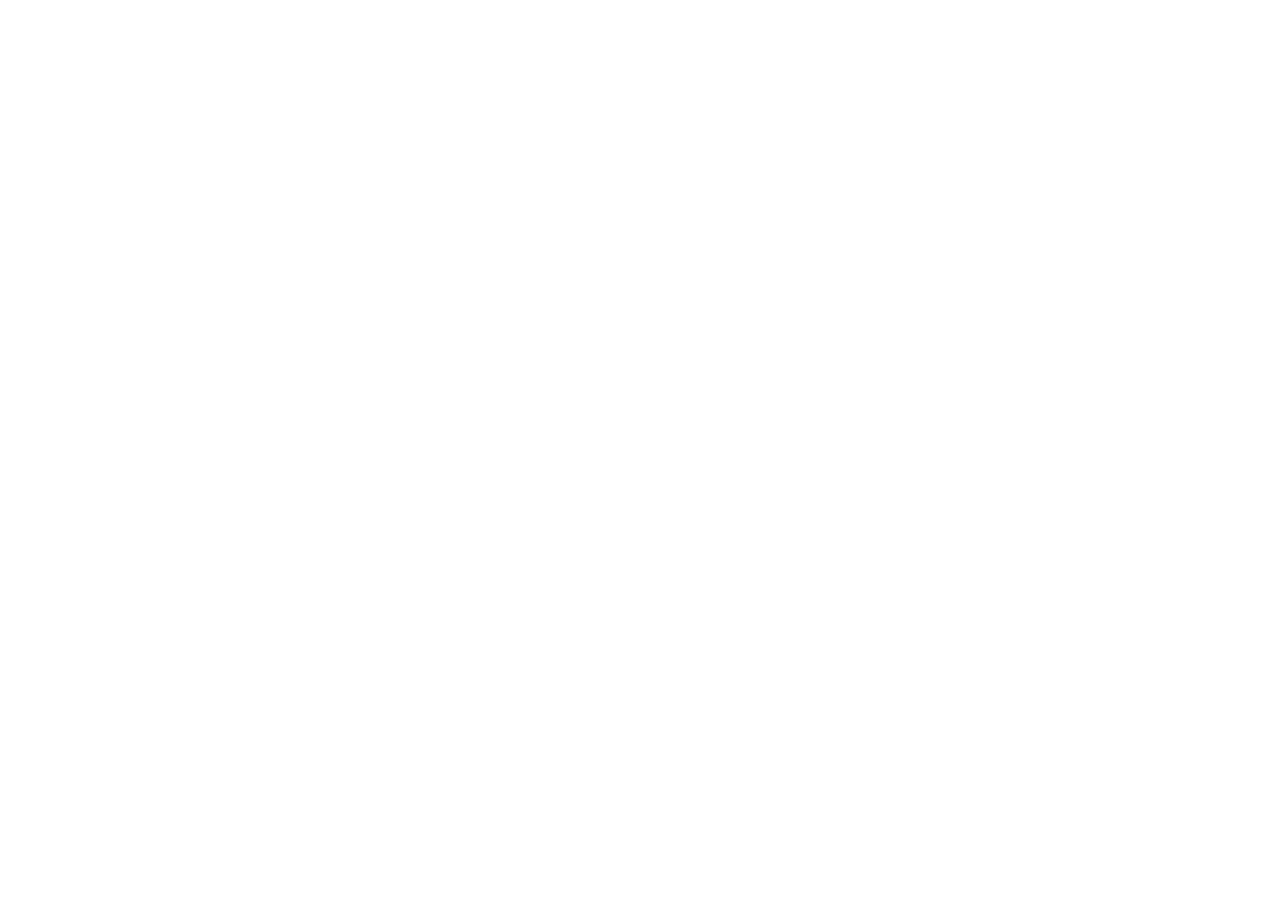
==== cursos.html @ 026576c5 "iniciando practica" ====
<!DOCTYPE html>
<html lang="en">
<head>
    <meta charset="UTF-8">
    <meta name="viewport" content="width=device-width, initial-scale=1.0">
    <link rel="stylesheet" href="./css/estilos.css">
    <title>Cursos</title>
</head>
<body>
    
</body>
</html>
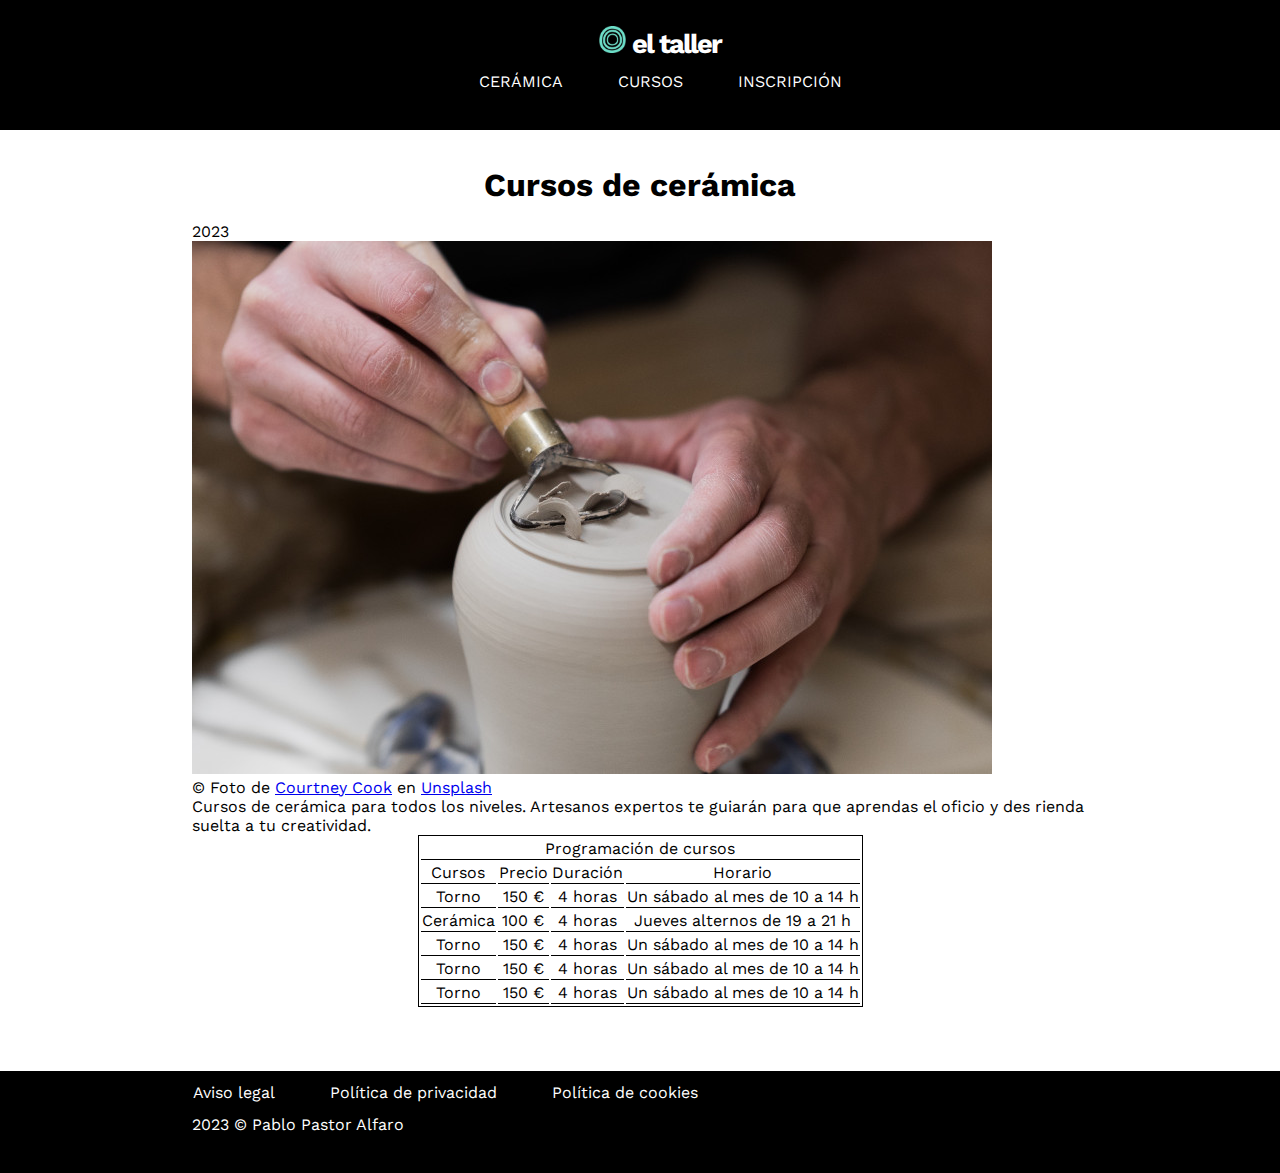
==== commit 686936ba: "Empezando cursos" ====
--- a/cursos.html
+++ b/cursos.html
@@ -1,12 +1,108 @@
 <!DOCTYPE html>
 <html lang="en">
+
 <head>
     <meta charset="UTF-8">
     <meta name="viewport" content="width=device-width, initial-scale=1.0">
+    <link rel="icon" type="image/x-icon" href="./img/favicon-32x32.png">
     <link rel="stylesheet" href="./css/estilos.css">
     <title>Cursos</title>
 </head>
+
 <body>
-    
+    <header>
+        <ul>
+            <li>
+                <img src="./img/isologo-taller.png" alt="logo_taller">
+            </li>
+            <li>el taller</li>
+        </ul>
+        <nav>
+            <ul>
+                <li><a href="que-es-la-ceramica.html">CERÁMICA</a></li>
+                <li><a href="cursos.html">CURSOS</a></li>
+                <li><a href="inscripcion-cursos.html">INSCRIPCIÓN</a></li>
+            </ul>
+        </nav>
+    </header>
+    <main>
+        <article>
+            <header>
+                <h1>
+                    Cursos de cerámica
+                </h1>
+                <time datetime="2023">2023</time>
+            </header>
+            <figure>
+                <img src="./img/cursos-ceramica.jpg" alt="curso_ceramica">
+                <figcaption>© Foto de <a href="
+                        https://unsplash.com/@courtneymcook">Courtney Cook</a> en <a
+                        href="https://unsplash.com/es/fotos/jZLozXwxgbo">Unsplash</a>
+                </figcaption>
+            </figure>
+            <p>Cursos de cerámica para todos los niveles. Artesanos expertos te guiarán para que aprendas el oficio y
+                des rienda suelta a tu creatividad.</p>
+
+                <table>
+                    <thead>
+                        <tr>
+                            <td colspan="4">
+                                Programación de cursos
+                            </td>
+                        </tr>
+                        <tr>
+                            <td>Cursos</td>
+                            <td>Precio</td>
+                            <td>Duración</td>
+                            <td>Horario</td>
+                        </tr>
+                    </thead>
+                    <tbody>
+                        <tr>
+                            <td>Torno</td>
+                            <td>150 €</td>
+                            <td>4 horas</td>
+                            <td>Un sábado al mes de 10 a 14 h</td>
+                        </tr>
+                        <tr>
+                            <td>Cerámica</td>
+                            <td>100 €</td>
+                            <td>4 horas</td>
+                            <td>Jueves alternos de 19 a 21 h</td>
+                        </tr>
+                        <tr>
+                            <td>Torno</td>
+                            <td>150 €</td>
+                            <td>4 horas</td>
+                            <td>Un sábado al mes de 10 a 14 h</td>
+                        </tr>
+                        <tr>
+                            <td>Torno</td>
+                            <td>150 €</td>
+                            <td>4 horas</td>
+                            <td>Un sábado al mes de 10 a 14 h</td>
+                        </tr>
+                        <tr>
+                            <td>Torno</td>
+                            <td>150 €</td>
+                            <td>4 horas</td>
+                            <td>Un sábado al mes de 10 a 14 h</td>
+                        </tr>
+                    </tbody>
+                </table>
+
+        </article>
+    </main>
+    <footer>
+        <ul>
+            <li><a href="#">Aviso legal</a></li>
+            <li><a href="#">Política de privacidad</a></li>
+            <li><a href="#">Política de cookies</a></li>
+        </ul>
+        <p>
+            2023 © Pablo Pastor Alfaro
+        </p>
+    </footer>
 </body>
+
 </html>--- a/css/estilos.css
+++ b/css/estilos.css
@@ -0,0 +1,240 @@
+@font-face {
+    font-family: FontGoogle;
+    src: url('../Work_Sans/WorkSans-VariableFont_wght.ttf');
+}
+
+* {
+    font-family: FontGoogle;
+    margin: 0 auto;
+}
+
+main{
+    text-align: left;
+    width: 70%;
+}
+
+article > footer{
+    margin-top: 2%;
+    font-size: 10.5px;
+ }
+
+ article > footer > a{
+    text-decoration: none;
+    color: #942C0B;
+    border-bottom: 1px dotted currentColor;
+ }
+
+ article > footer > a:hover{
+    text-decoration: none;
+    color: #942C0B;
+    border-bottom: 1px solid currentColor;
+ }
+
+#footer_index > p {
+    font-size: 0.8em;
+}
+
+#footer_index > ul {
+    margin-bottom: 1%;
+}
+
+#footer_index > ul > li {
+    display: inline;
+    padding-right: 1em;
+    font-size: 1.1em;
+}
+
+#footer_index a {
+    text-decoration: none;
+    color: white;
+}
+
+#footer_index a:hover {
+    text-decoration: none;
+    color: #6BDEC8;
+    border-bottom: solid 2px;
+}
+
+#index {
+    max-width: 100vw;
+    max-height: 100vh;
+    overflow: auto;
+    text-align: center;
+    background-image: url('../img/home-hero.jpg');
+    background-color: black;
+    /* Usado si la imagen no existe */
+    color: white;
+    background-position: center;
+    background-repeat: no-repeat;
+    background-size: cover;
+}
+
+#index nav ul {
+    margin-top: 2%;
+    list-style: none;
+    text-align: center;
+    font-size: 1.3em;
+    word-spacing: 20px;
+}
+
+#index nav ul li {
+    display: inline;
+}
+
+#index main {
+    width: 100%;
+    text-align: center;
+    margin-top: 10%;
+    margin-bottom: 13%;
+}
+
+#index figcaption {
+    font-size: 9em;
+    font-weight: 700;
+    letter-spacing: -10px;
+
+}
+
+#index main p {
+    font-size: 2.3em;
+    font-weight: 700;
+    letter-spacing: 7px;
+    position: relative;
+    top: -1em;
+}
+
+
+
+p a {
+    text-decoration: none;
+    color: #942C0B;
+    border-bottom: dotted 1px #942C0B;
+}
+
+p a:hover {
+    text-decoration: none;
+    color: #942C0B;
+    border-bottom: solid 1px #942C0B;
+}
+body > header{
+    background-color: #000000;
+    padding-top: 2%;
+    padding-bottom: 3%;
+}
+
+body > header > ul{
+    list-style: none;
+    text-align: center;
+}
+
+body > header > ul > li{
+    color: #FFFFFF;
+    display: inline;
+    font-size: 1.7em;
+    font-weight: 700;
+    letter-spacing: -2px;
+}
+
+body > header > ul > li > img{
+    width: 3vh;
+}
+
+nav > ul{
+    margin-top: 1%;
+    list-style: none;
+    text-align: center;
+    word-spacing: 50px;
+}
+ nav > ul > li{
+    display: inline;
+ }
+
+ nav > ul > li > a{
+    color: #FFFFFF;
+    text-decoration: none;
+ }
+
+ nav > ul > li > a:hover{
+    color: #6BDEC8;
+    border-bottom: solid 2px currentColor;
+ }
+
+ article > header > h1{
+    text-align: center;
+    margin-top: 4%;
+    margin-bottom: 2%;
+    font-weight: 700;
+ }
+
+ .video_youtube > iframe{
+    width: 93vh;
+    margin-top: 5%;
+    margin-left: 13%;
+ }
+
+ .video_youtube > figcaption{
+    margin-left: 13%;
+    font-size: 0.7em;
+ }
+
+ article > section{
+    margin-top: 3%;
+ }
+ 
+ article > section >p{
+    margin-top: 2%;
+    font-weight: 400;
+ }
+
+ section > dl > dt{
+    margin-top: 2%;
+    margin-bottom: 1%;
+    margin-left: 4%;
+    font-weight: 700;
+ }
+
+ section > dl > dd{
+    margin-left: 7%;
+ }
+
+ body > footer:not(#footer_index){
+    margin-top: 5%;
+    background-color: #000000;
+ }
+
+ body > footer:not(#footer_index) > p{
+    color: #FFFFFF;
+    padding-bottom: 3%;
+    width: 70%;
+ }
+
+ body > footer:not(#footer_index) > ul{
+    text-align: left;
+    width: 73%;
+    padding-top: 1%;
+    margin-bottom: 1%;
+    list-style: none;
+ }
+
+ body > footer:not(#footer_index) > ul >li{
+    display: inline;
+    margin-right: 50px;
+ }
+
+ body > footer:not(#footer_index) a{
+    color: #FFFFFF;
+    text-decoration: none;
+ }
+
+ table{
+    text-align: center;
+    border: 1px solid black;
+ }
+
+ td{
+    border-bottom: 1px solid black;
+ }
+ 
+
+ 
+
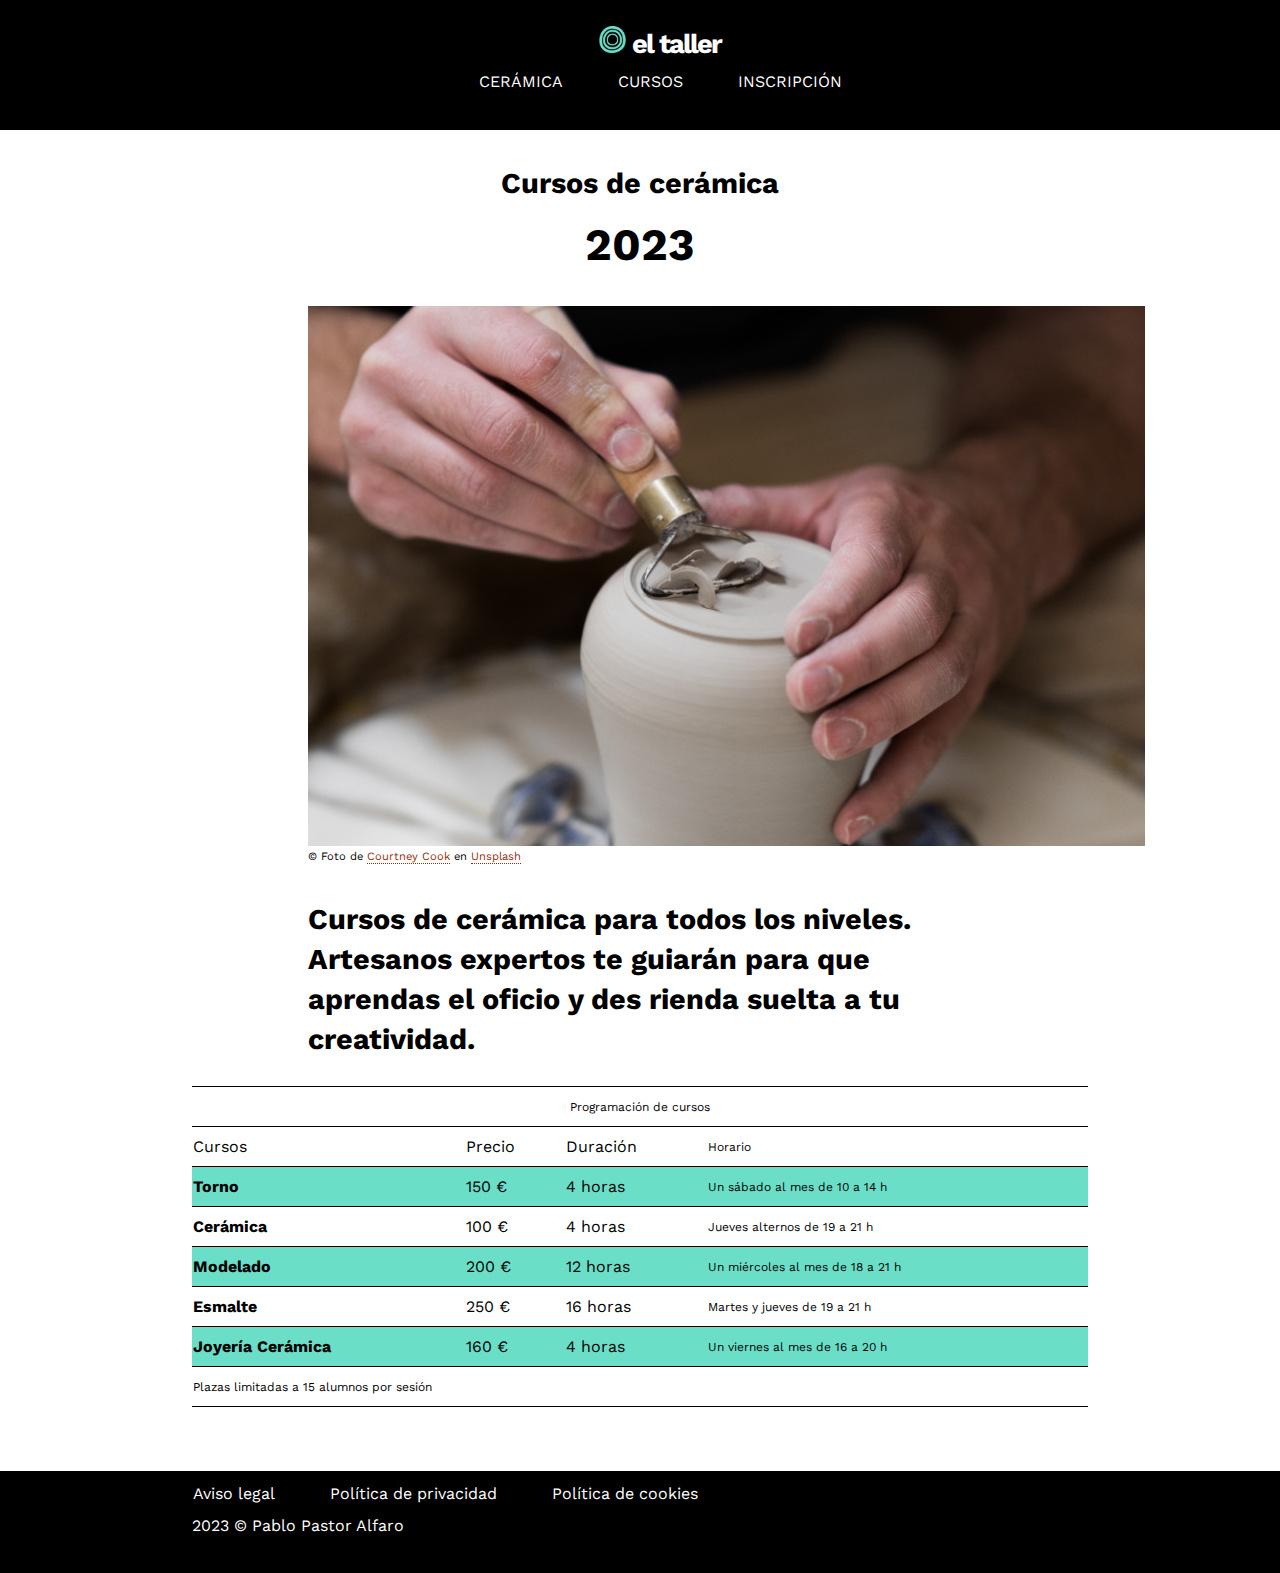
==== commit d0492123: "arreglando proyecto" ====
--- a/cursos.html
+++ b/cursos.html
@@ -27,11 +27,11 @@
     </header>
     <main>
         <article>
-            <header>
+            <header class="header_cursos">
                 <h1>
                     Cursos de cerámica
                 </h1>
-                <time datetime="2023">2023</time>
+                <p><time datetime="2023">2023</time></p>
             </header>
             <figure>
                 <img src="./img/cursos-ceramica.jpg" alt="curso_ceramica">
@@ -40,8 +40,8 @@
                         href="https://unsplash.com/es/fotos/jZLozXwxgbo">Unsplash</a>
                 </figcaption>
             </figure>
-            <p>Cursos de cerámica para todos los niveles. Artesanos expertos te guiarán para que aprendas el oficio y
-                des rienda suelta a tu creatividad.</p>
+            <p id="informacion_cursos"><strong>Cursos de cerámica para todos los niveles. Artesanos expertos te guiarán para que aprendas el oficio y
+                des rienda suelta a tu creatividad.</strong></p>
 
                 <table>
                     <thead>
@@ -58,35 +58,38 @@
                         </tr>
                     </thead>
                     <tbody>
-                        <tr>
-                            <td>Torno</td>
+                        <tr class="pintado">
+                            <td><strong>Torno</strong></td>
                             <td>150 €</td>
                             <td>4 horas</td>
                             <td>Un sábado al mes de 10 a 14 h</td>
                         </tr>
                         <tr>
-                            <td>Cerámica</td>
+                            <td><strong>Cerámica</strong></td>
                             <td>100 €</td>
                             <td>4 horas</td>
                             <td>Jueves alternos de 19 a 21 h</td>
                         </tr>
-                        <tr>
-                            <td>Torno</td>
-                            <td>150 €</td>
-                            <td>4 horas</td>
-                            <td>Un sábado al mes de 10 a 14 h</td>
+                        <tr class="pintado">
+                            <td><strong>Modelado</strong></td>
+                            <td>200 €</td>
+                            <td>12 horas</td>
+                            <td>Un miércoles al mes de 18 a 21 h</td>
                         </tr>
                         <tr>
-                            <td>Torno</td>
-                            <td>150 €</td>
+                            <td><strong>Esmalte</strong></td>
+                            <td>250 €</td>
+                            <td>16 horas</td>
+                            <td>Martes y jueves de 19 a 21 h</td>
+                        </tr>
+                        <tr class="pintado">
+                            <td><strong>Joyería Cerámica</strong></td>
+                            <td>160 €</td>
                             <td>4 horas</td>
-                            <td>Un sábado al mes de 10 a 14 h</td>
+                            <td>Un viernes al mes de 16 a 20 h</td>
                         </tr>
                         <tr>
-                            <td>Torno</td>
-                            <td>150 €</td>
-                            <td>4 horas</td>
-                            <td>Un sábado al mes de 10 a 14 h</td>
+                            <td colspan="4">Plazas limitadas a 15 alumnos por sesión</td>
                         </tr>
                     </tbody>
                 </table>
--- a/css/estilos.css
+++ b/css/estilos.css
@@ -165,16 +165,33 @@
     margin-bottom: 2%;
     font-weight: 700;
  }
-
- .video_youtube > iframe{
-    width: 93vh;
-    margin-top: 5%;
-    margin-left: 13%;
- }
-
- .video_youtube > figcaption{
-    margin-left: 13%;
+ .header_cursos > h1{
+    text-align: center;
+    margin-top: 4%;
+    font-weight: 700;
+    font-size: 1.8em;
+ }
+ .header_cursos > p{
+    text-align: center;
+    margin-bottom: 4%;
+    font-weight: 700;
+    font-size :2.8em;
+ }
+
+ figure > figcaption{
     font-size: 0.7em;
+ }
+
+ figure > figcaption > a{
+    text-decoration: none;
+    color: #942C0B;
+    border-bottom: dotted 1px #942C0B;
+ }
+
+ figure > figcaption > a:hover{
+    text-decoration: none;
+    color: #942C0B;
+    border-bottom: solid 1px #942C0B;
  }
 
  article > section{
@@ -227,14 +244,57 @@
  }
 
  table{
-    text-align: center;
-    border: 1px solid black;
- }
-
- td{
     border-bottom: 1px solid black;
+    border-top: 1px solid black;
+    border-collapse: collapse;
+    margin-top: 3%;
+    width: 100%;
+ }
+thead > tr:first-child{
+    text-align: center;
+    font-size: 1.3em;
+}
+
+ tr{
+    height: 40px;
+ }
+
+.pintado{
+    background-color: #6BDEC8;
+ }
+
+td{
+    border-bottom: 1px solid black;
+ }
+ tr > td:last-child{
+    font-size: 12px;
+ }
+
+ figure:not(#index figure){
+    margin-left: 13%;
+    margin-bottom: 4%;
+ }
+
+ figure > img:not(#index img){
+    height: 60vh;
+    width: 93vh;
+ }
+
+ figure > iframe{
+    width: 93vh;
+    height: 50vh;
+    margin-top: 5%;
+ }
+
+ #informacion_cursos{
+    margin-left: 13%;
+    margin-right: 9%;
+    line-height: 40px;
+    font-size: 1.8em;
+    
  }
  
-
  
 
+ 
+
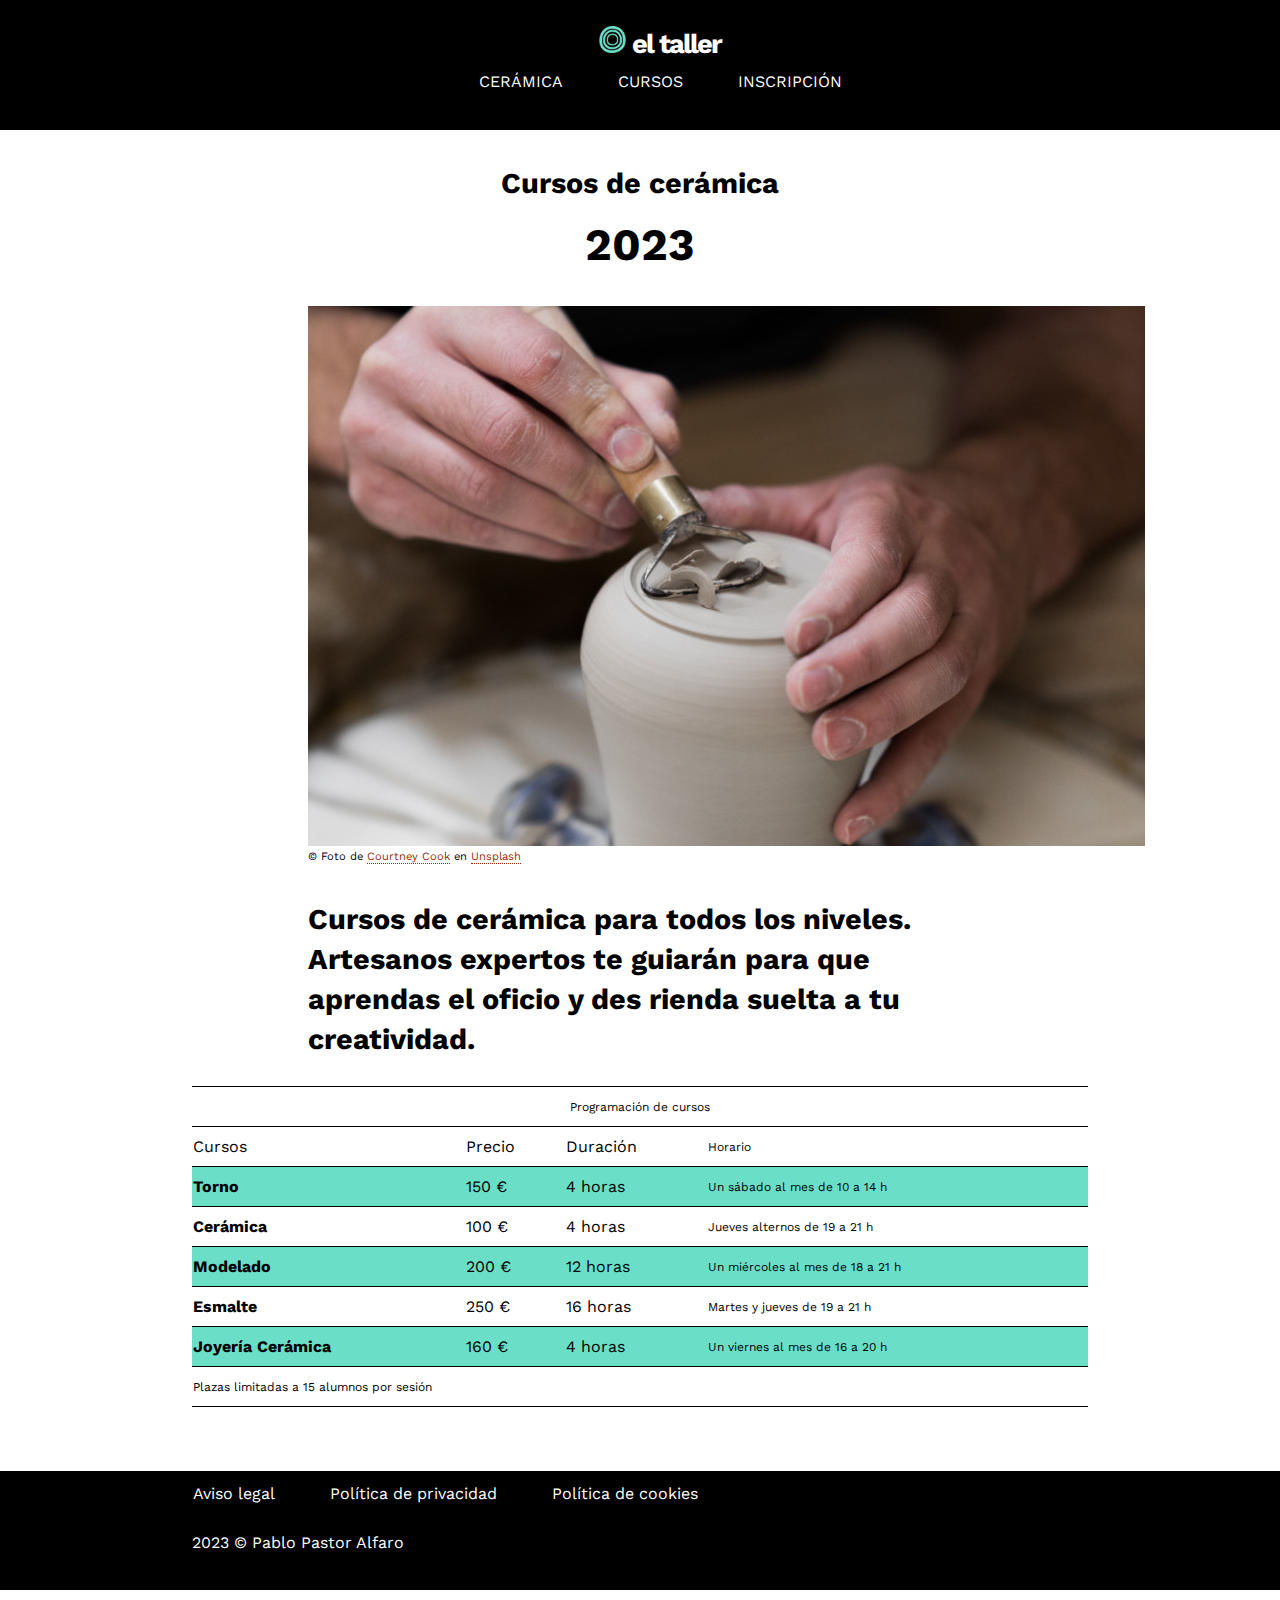
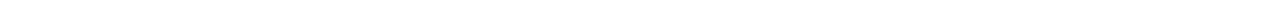
==== commit 51a83456: "Metas añadidos" ====
--- a/cursos.html
+++ b/cursos.html
@@ -1,7 +1,9 @@
 <!DOCTYPE html>
-<html lang="en">
+<html lang="es">
 
 <head>
+    <meta name="description" content="Es esta página se indica que cursos hay">
+    <meta name="author" content="Pablo Pastor">
     <meta charset="UTF-8">
     <meta name="viewport" content="width=device-width, initial-scale=1.0">
     <link rel="icon" type="image/x-icon" href="./img/favicon-32x32.png">
--- a/css/estilos.css
+++ b/css/estilos.css
@@ -5,12 +5,13 @@
 
 * {
     font-family: FontGoogle;
-    margin: 0 auto;
+    margin: 0;
 }
 
 main{
     text-align: left;
     width: 70%;
+    margin: 0 auto;
 }
 
 article > footer{
@@ -105,13 +106,13 @@
 
 
 
-p a {
+p a, label a {
     text-decoration: none;
     color: #942C0B;
     border-bottom: dotted 1px #942C0B;
 }
 
-p a:hover {
+p a:hover, label a:hover {
     text-decoration: none;
     color: #942C0B;
     border-bottom: solid 1px #942C0B;
@@ -223,6 +224,7 @@
     color: #FFFFFF;
     padding-bottom: 3%;
     width: 70%;
+    margin: 30px auto;
  }
 
  body > footer:not(#footer_index) > ul{
@@ -231,19 +233,27 @@
     padding-top: 1%;
     margin-bottom: 1%;
     list-style: none;
+    margin: 0 auto;
  }
 
  body > footer:not(#footer_index) > ul >li{
     display: inline;
     margin-right: 50px;
  }
-
- body > footer:not(#footer_index) a{
+ 
+
+ body > footer a{
     color: #FFFFFF;
     text-decoration: none;
  }
 
- table{
+ body > footer a:hover{
+    color: #6BDEC8;
+    text-decoration: none;
+    border-bottom: 2px solid currentColor;
+ }
+
+ table:not(#tabla_formulario){
     border-bottom: 1px solid black;
     border-top: 1px solid black;
     border-collapse: collapse;
@@ -291,10 +301,57 @@
     margin-right: 9%;
     line-height: 40px;
     font-size: 1.8em;
-    
  }
  
- 
-
- 
-
+#tabla_formulario{
+    width: 100%;
+ }
+ #tabla_formulario td{
+   border: 0px;
+   font-size: 1em;
+ }
+
+ #tabla_formulario input{
+   width: 97%;
+   height: 25px;
+ }
+
+ fieldset{
+   margin-bottom: 3%;
+ }
+
+ fieldset > fieldset
+ {
+   margin-top: 30px;
+   margin-bottom: 20px;
+ }
+
+fieldset > fieldset> *{
+   margin-top: 15px;
+   margin-bottom: 15px;
+}
+
+ textarea{
+   margin-top: 2%;
+   width: 99%;
+   height: 200px;
+ }
+
+ #transferencia, #tarjeta, #efectivo{
+   margin-top: 20px;
+   margin-bottom: 20px;
+ }
+
+ #inscribirse{
+   margin-top: 2%;
+   color: #FFFFFF;
+   background-color: #942C0B;
+   font-size: 1em;
+   width: 130px;
+   height: 50px;
+ }
+
+ #formulario_cursos, #header_formulario{
+   margin: 0 6% 0 6%;
+ }
+
